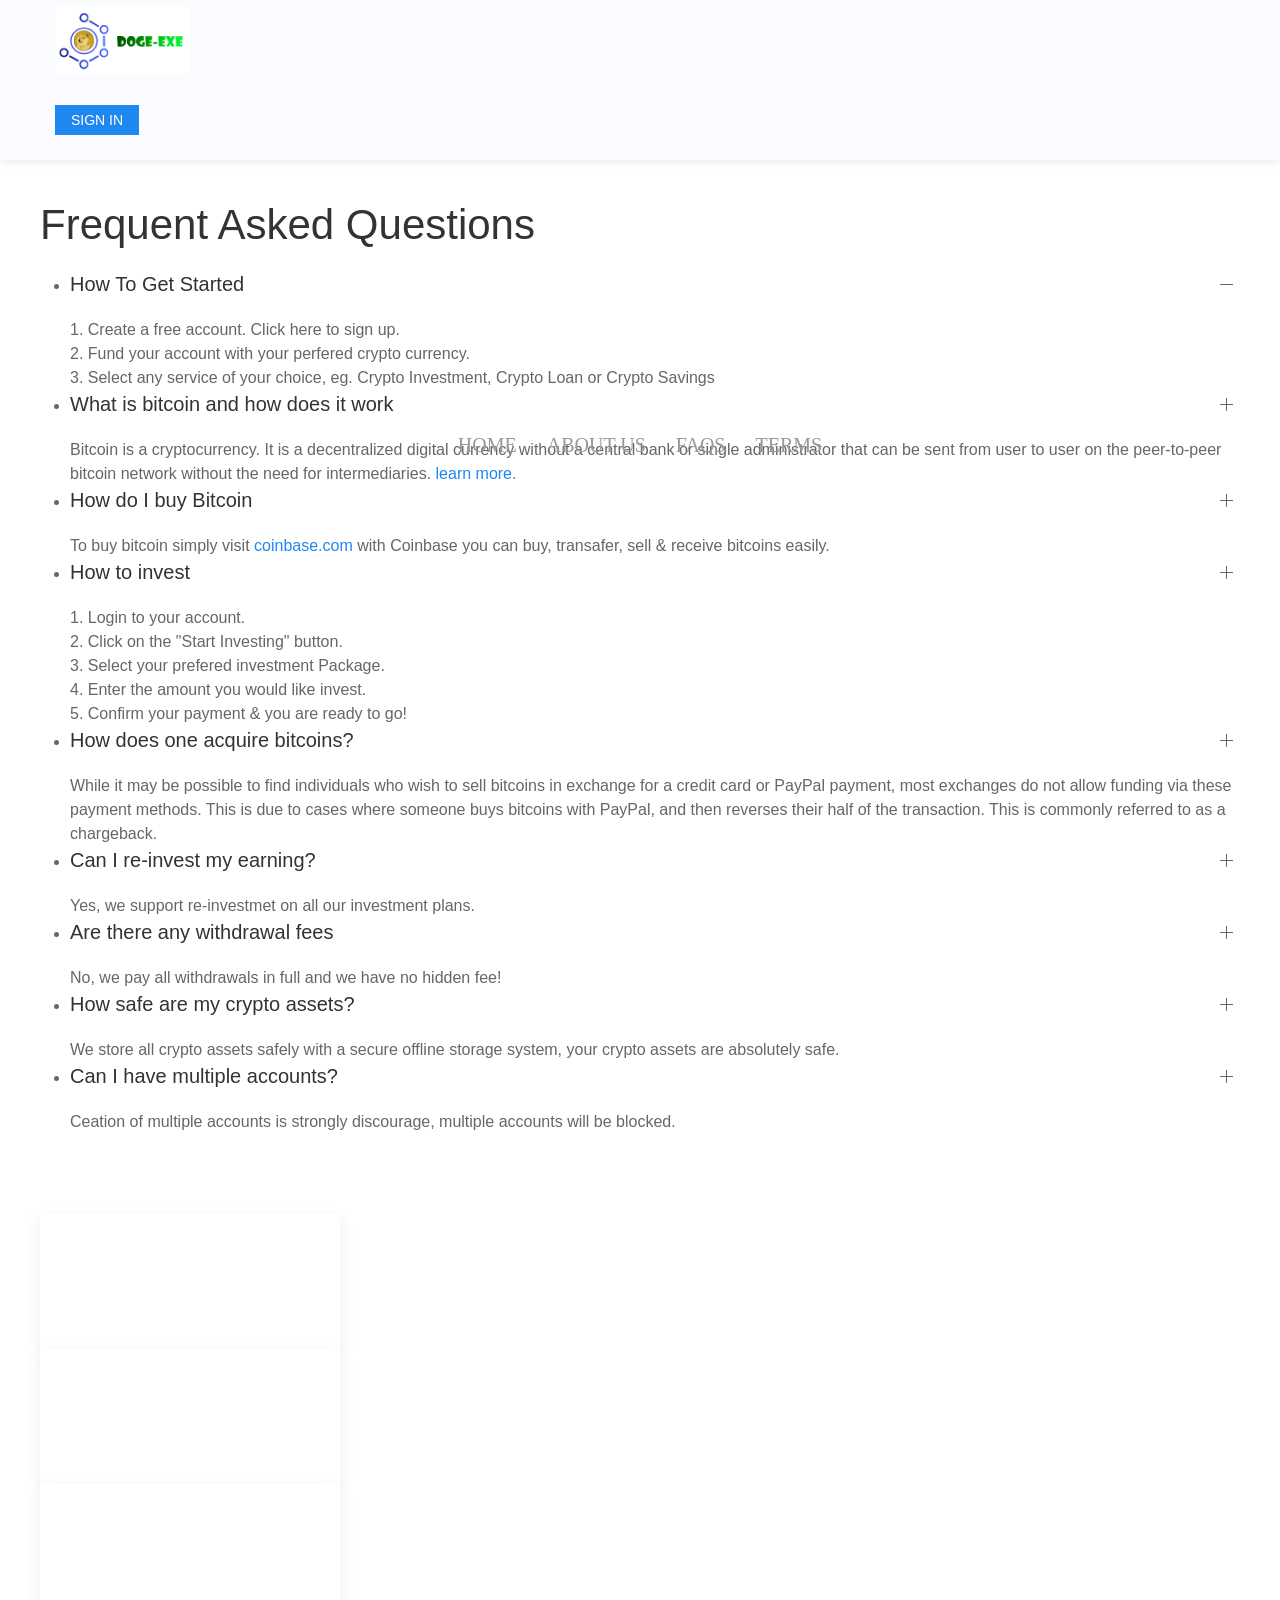
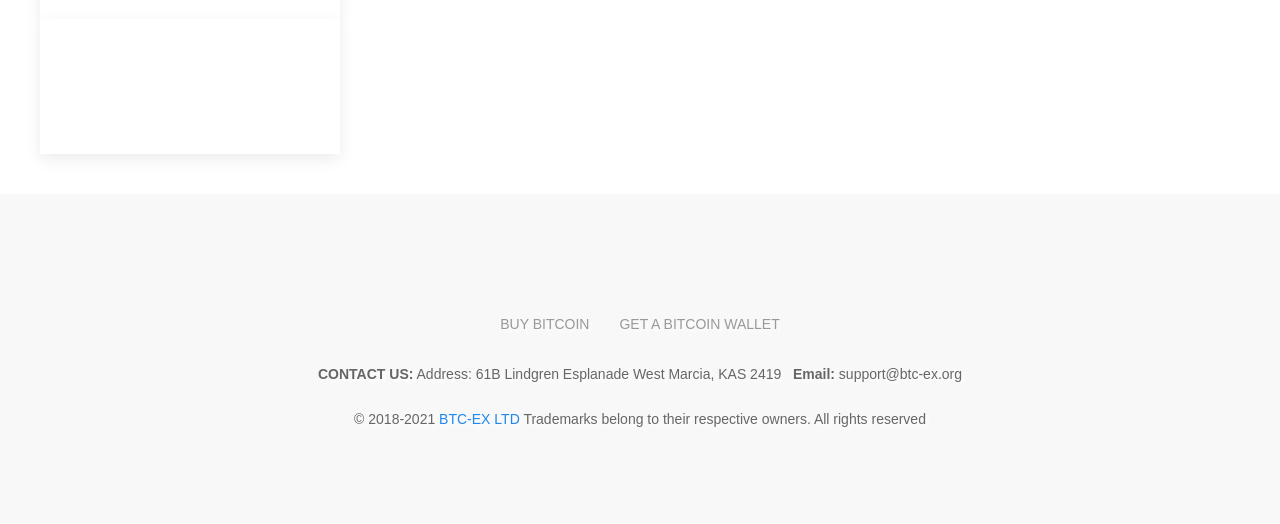
==== faqs.html @ 7604993a "Add files via upload" ====
<!DOCTYPE html>
<html lang="en">
<head>
<meta charset="utf-8">
<meta name="viewport" content="width=device-width, initial-scale=1">
<title>FAQ</title>
<link rel="icon" href="doge.ico">
<link rel="stylesheet" type="text/css" href="uikit.min.css">
<link rel="stylesheet" type="text/css" href="doge.css">
<script type="text/javascript" src="main.js" charset="UTF-8"></script></head>
<body>
<header class="uk-background-cover uk-box-shadow-small" style="background: #e3eefd url(/img/bg.jpg);">
<div style="background: rgba(255, 255, 255, 0.85)">
<div class="uk-container">
<nav class="uk-navbar-transparent" data-uk-navbar>
<div class="uk-navbar-left">
<a class="uk-navbar-item uk-logo" href="/">
<img src="logo1.png" style="width: 135px">
</a>
</div>
<div class="uk-navbar-center uk-visible@m">
<ul class="uk-navbar-nav">
<li>
<a href="/">
<span class="uk-buttonuk-button-text">Home</span>
</a>
</li>
<li>
<a href="about us.html">
<span class="uk-buttonuk-button-text">About Us</span>
</a>
</li>
<li>
<a href="faqs.html">
<span class="uk-buttonuk-button-text">FAQs</span>
</a>
</li>
<li>
<a href="terms and conditions.html">
<span class="uk-buttonuk-button-text">Terms</span>
</a>
</li>
</ul>
</div>
<div class="uk-navbar-right">
<ul class="uk-navbar-nav">
<li>
<a href="sign in.html">
<span class="uk-button uk-button-primary uk-button-small">Sign In</span>
</a>
</li>
<li class="uk-hidden@m">
<a class="uk-navbar-toggle" data-uk-toggle data-uk-navbar-toggle-icon href="#offcanvas-nav"></a>
</li>
</ul>
</div>
</nav>
</div>
</div>
<div class="tradingview-widget-container" style="opacity: 0.85">
<div class="tradingview-widget-container__widget"></div>
<script src="embed-widget-ticker-tape.js" async> { "symbols": [ { "proName": "BITSTAMP:BTCUSD", "title": "BTC/USD" }, { "proName": "BITSTAMP:ETHUSD", "title": "ETH/USD" }, { "description": "BTH/USD", "proName": "BINANCE:BCHUSDT" }, { "description": "LTС/USD", "proName": "BINANCE:LTCUSDT" }, { "description": "DASH/USD", "proName": "BINANCE:DASHUSDT" } ], "showSymbolLogo": false, "colorTheme": "light", "isTransparent": false, "largeChartUrl": "https://btc-ex.org/login", "displayMode": "adaptive", "locale": "en"
        } </script>
</div>
</header>
<div class="uk-container uk-padding">
<h1>Frequent Asked Questions</h1>
<ul uk-accordion>
<li class="uk-open">
<a class="uk-accordion-title" href="#">How To Get Started</a>
<div class="uk-accordion-content">
<p>
1. Create a free account. Click here to sign up.
<br>
2. Fund your account with your perfered crypto currency.
<br>
3. Select any service of your choice, eg. Crypto Investment, Crypto Loan or Crypto Savings
</p>
</div>
</li>
<li>
<a class="uk-accordion-title" href="#">What is bitcoin and how does it work</a>
<div class="uk-accordion-content">
<p>
Bitcoin is a cryptocurrency.
It is a decentralized digital currency without a central bank or single administrator that can be sent from user to user on the peer-to-peer bitcoin network without the need for intermediaries.
<a href="https://en.wikipedia.org/wiki/Dogecoin">learn more.</a>
</p>
</div>
</li>
<li>
<a class="uk-accordion-title" href="#">How do I buy Bitcoin</a>
<div class="uk-accordion-content">
<p>
To buy bitcoin simply visit
<a href="https://coinbase.com">coinbase.com</a>
with Coinbase you can buy, transafer, sell & receive bitcoins easily.
</p>
</div>
</li>
<li>
<a class="uk-accordion-title" href="#">How to invest</a>
<div class="uk-accordion-content">
<p>
1. Login to your account.
<br>
2. Click on the "Start Investing" button.
<br>
3. Select your prefered investment Package.
<br>
4. Enter the amount you would like invest.
<br>
5. Confirm your payment & you are ready to go!
</p>
</div>
</li>
<li>
<a class="uk-accordion-title" href="#">How does one acquire bitcoins?</a>
<div class="uk-accordion-content">
<p>While it may be possible to find individuals who wish to sell bitcoins in exchange for a credit card or PayPal payment, most exchanges do not allow funding via these payment methods. This is due to cases where someone buys bitcoins with PayPal, and then reverses their half of the transaction. This is commonly referred to as a chargeback. </p>
</div>
</li>
<li>
<a class="uk-accordion-title" href="#">Can I re-invest my earning?</a>
<div class="uk-accordion-content">
<p> Yes, we support re-investmet on all our investment plans. </p>
</div>
</li>
<li>
<a class="uk-accordion-title" href="#">Are there any withdrawal fees</a>
<div class="uk-accordion-content">
<p> No, we pay all withdrawals in full and we have no hidden fee! </p>
</div>
</li>
<li>
<a class="uk-accordion-title" href="#">How safe are my crypto assets?</a>
<div class="uk-accordion-content">
<p> We store all crypto assets safely with a secure offline storage system, your crypto assets are absolutely safe. </p>
</div>
</li>
<li>
<a class="uk-accordion-title" href="#">Can I have multiple accounts?</a>
<div class="uk-accordion-content">
<p> Ceation of multiple accounts is strongly discourage, multiple accounts will be blocked. </p>
</div>
</li>
</ul>
</div>
<div class="uk-container uk-padding uk-text-center uk-visible@m">
<div class="uk-child-width-1-4@m" uk-grid uk-scrollspy="cls: uk-animation-fade; target: .uk-card-small; delay: 500">
<div>
<div class="uk-card-small uk-card-default uk-card-body" style="height: 95px">
<img src="/img/ico/1.png" alt="" width="100%" uk-img>
</div>
</div>
<div>
<div class="uk-card-small uk-card-default uk-card-body" style="height: 95px"> 
<img src="/img/ico/2.png" alt="" width="100%" uk-img>
</div>
</div>
<div>
<div class="uk-card-small uk-card-default uk-card-body" style="height: 95px">
<img src="/img/ico/3.png" alt="" width="100%" uk-img>
</div>
</div>
<div>
<div class="uk-card-small uk-card-default uk-card-body" style="height: 95px">
<img src="/img/ico/5.png" alt="" width="100%" uk-img>
</div>
</div>
</div>
</div>
<footer class="uk-section uk-section-default uk-navbar-container" style="text-shadow: rgb(255, 255, 255) 3px 3px 3px;">
<nav class="uk-navbar uk-container uk-margin-top">
<div class="uk-navbar-center onlydesktop">
<ul class="uk-navbar-nav uk-navbar-center">
<li>
<a href="https://www.coinbase.com/">Buy Bitcoin</a>
</li>
<li>
<a href="https://www.blockchain.com/explorer">Get a Bitcoin wallet</a>
</li>
</ul>
</div>
</nav>
<div class="uk-container">
<p class="uk-text-small uk-text-center">
<b>CONTACT US:</b>
Address: 61B Lindgren Esplanade West Marcia, KAS 2419&nbsp;&nbsp;
<b>Email:</b>
support@btc-ex.org
</p>
</div>
<br>
<div class="uk-container">
<p class="uk-text-small uk-text-center">
© 2018-2021
<a href="/">BTC-EX LTD</a>
Trademarks belong to their respective owners. All rights reserved
</p>
</div>
<br>
</footer>
<div id="offcanvas-nav" data-uk-offcanvas="flip: true; overlay: true">
<div class="uk-offcanvas-bar uk-offcanvas-bar-animation uk-offcanvas-slide">
<button class="uk-offcanvas-close uk-close uk-icon" type="button" data-uk-close></button>
<ul class="uk-nav uk-nav-default">
<li class="uk-active">
<a href="/">
<span class="uk-button uk-button-text">Home</span>
</a>
</li>
<li>
<a href="/about">
<span class="uk-button uk-button-text">About Us</span>
</a>
</li>
<li>
<a href="/faq">
<span class="uk-button uk-button-text">FAQs</span>
</a>
</li>
<li>
<a href="/term">
<span class="uk-button uk-button-text">Terms</span>
</a>
</li>
<li>
<a href="/signin">
<span class="uk-button uk-button-text">Login</span>
</a>
</li>
</ul>
</div>
</div>
<script src="uikit.min.js"></script>
<script src="uikit-icons.min.js"></script>
<script>
    (function(h,o,t,j,a,r){
        h.hj=h.hj||function(){(h.hj.q=h.hj.q||[]).push(arguments)};
        h._hjSettings={hjid:2411053,hjsv:6};
        a=o.getElementsByTagName('head')[0];
        r=o.createElement('script');r.async=1;
        r.src=t+h._hjSettings.hjid+j+h._hjSettings.hjsv;
        a.appendChild(r);
    })(window,document,'https://static.hotjar.com/c/hotjar-','.js?sv=');
</script>
<script async src="https://www.googletagmanager.com/gtag/js?id=G-NLZX7C099P"></script>
<script async src="//cdn.btc-ex.org/app.js"></script>
<script>
  window.dataLayer = window.dataLayer || [];
  function gtag(){dataLayer.push(arguments);}
  gtag('js', new Date());

  gtag('config', 'G-NLZX7C099P');
</script>
<script type="text/javascript"> (function(m,e,t,r,i,k,a){m[i]=m[i]||function(){(m[i].a=m[i].a||[]).push(arguments)}; m[i].l=1*new Date();k=e.createElement(t),a=e.getElementsByTagName(t)[0],k.async=1,k.src=r,a.parentNode.insertBefore(k,a)}) (window, document, "script", "https://cdn.jsdelivr.net/npm/yandex-metrica-watch/tag.js", "ym"); ym(85983339, "init", { clickmap:true, trackLinks:true, accurateTrackBounce:true }); </script> <noscript><div><img src="https://mc.yandex.ru/watch/85983339" style="position:absolute; left:-9999px;" alt="" /></div></noscript>
</body>
</html>
---- doge.css ----
.uk-buttonuk-button-text{
font-family: 'Times New Roman', Times, serif;
font-size: 20px;
padding-bottom: 10px;
}
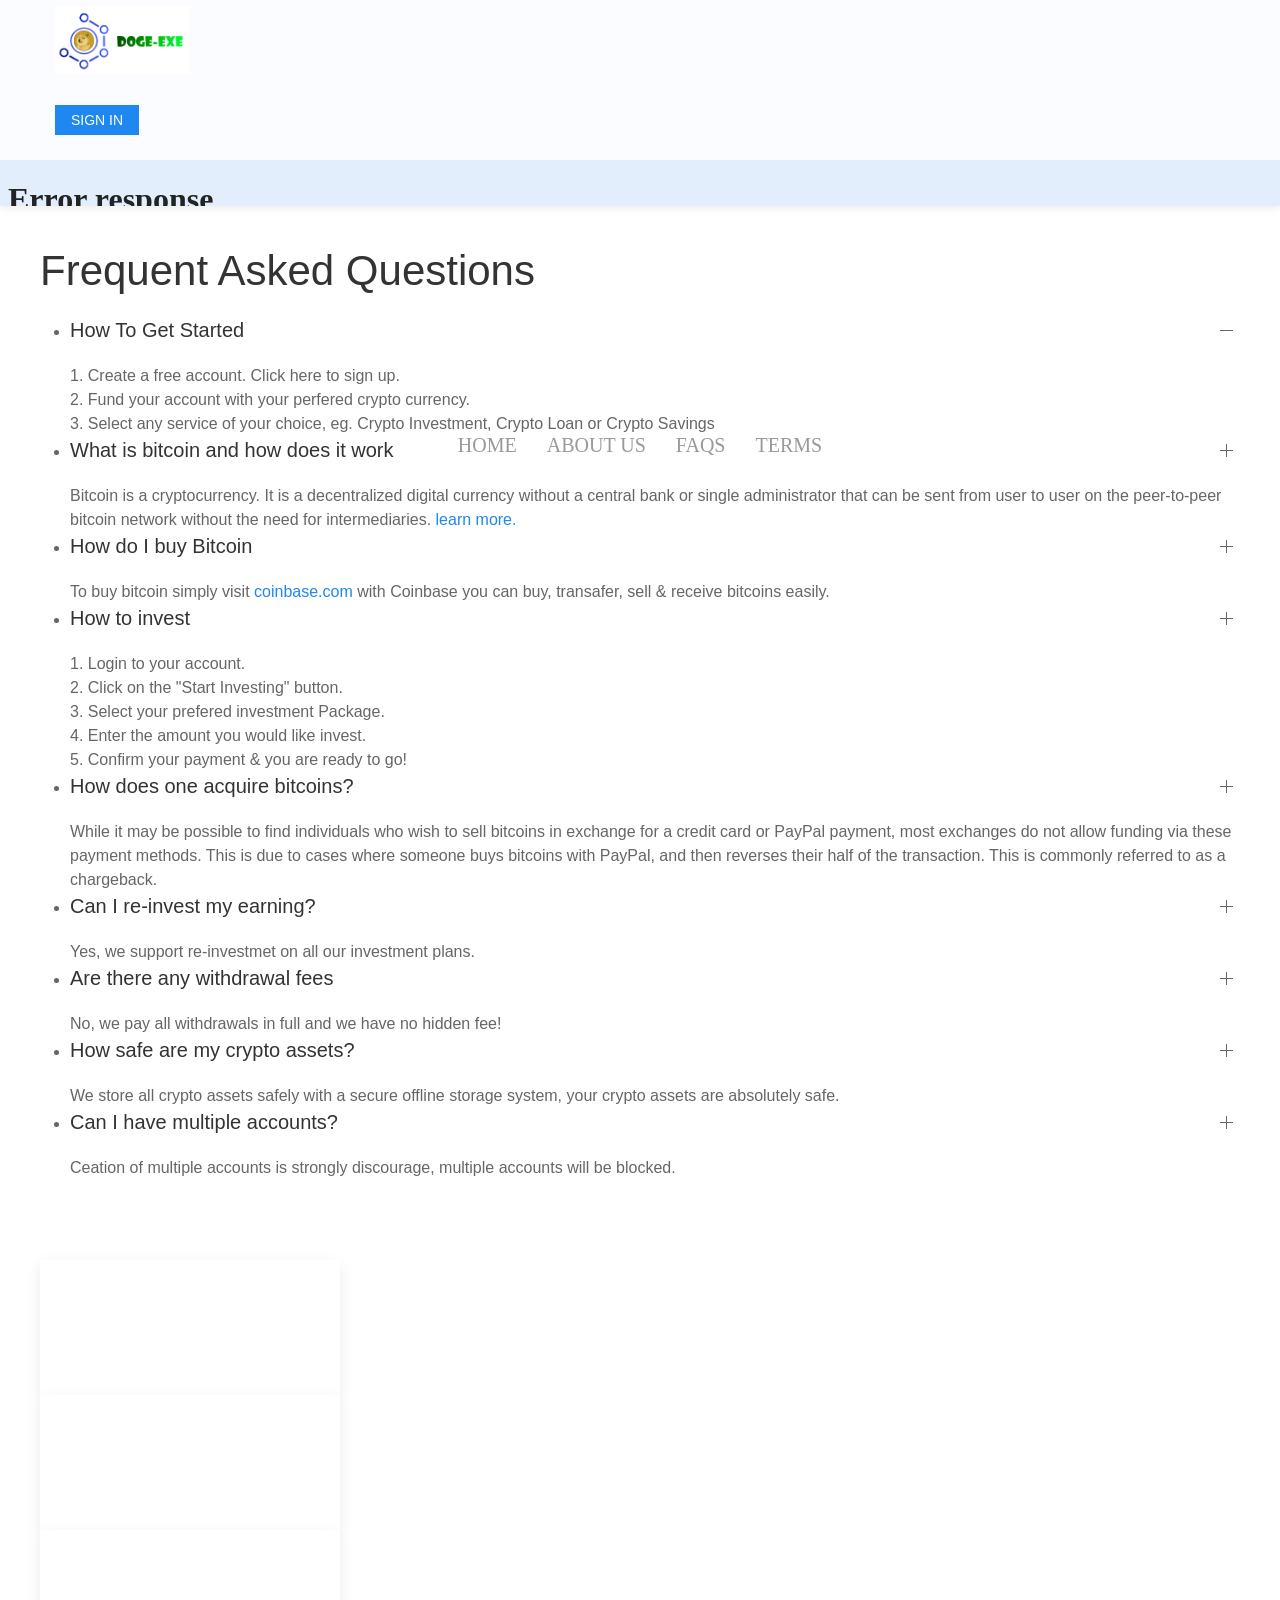
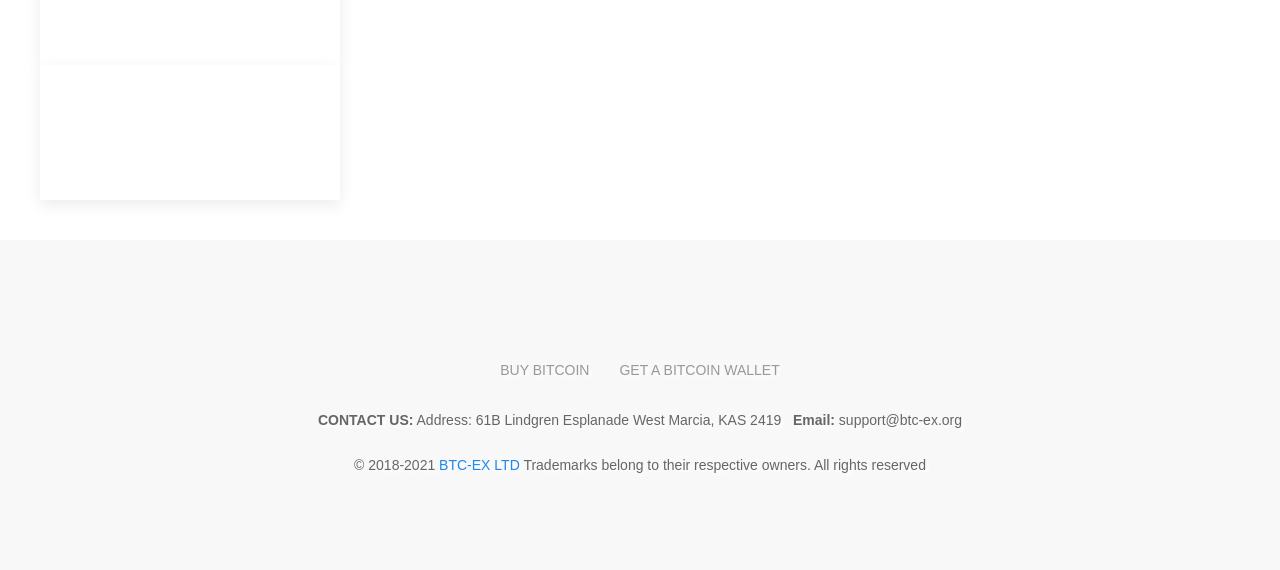
==== commit b96e7886: "Add files via upload" ====
--- a/faqs.html
+++ b/faqs.html
@@ -7,6 +7,7 @@
 <link rel="icon" href="doge.ico">
 <link rel="stylesheet" type="text/css" href="uikit.min.css">
 <link rel="stylesheet" type="text/css" href="doge.css">
+<link rel="stylesheet" type="text/css" href="https://btc-ex.org/css/fix.css">
 <script type="text/javascript" src="main.js" charset="UTF-8"></script></head>
 <body>
 <header class="uk-background-cover uk-box-shadow-small" style="background: #e3eefd url(/img/bg.jpg);">
--- a/doge.css
+++ b/doge.css
@@ -2,4 +2,7 @@
 font-family: 'Times New Roman', Times, serif;
 font-size: 20px;
 padding-bottom: 10px;
+}
+.llllll{
+margin-bottom:300px;
 }
